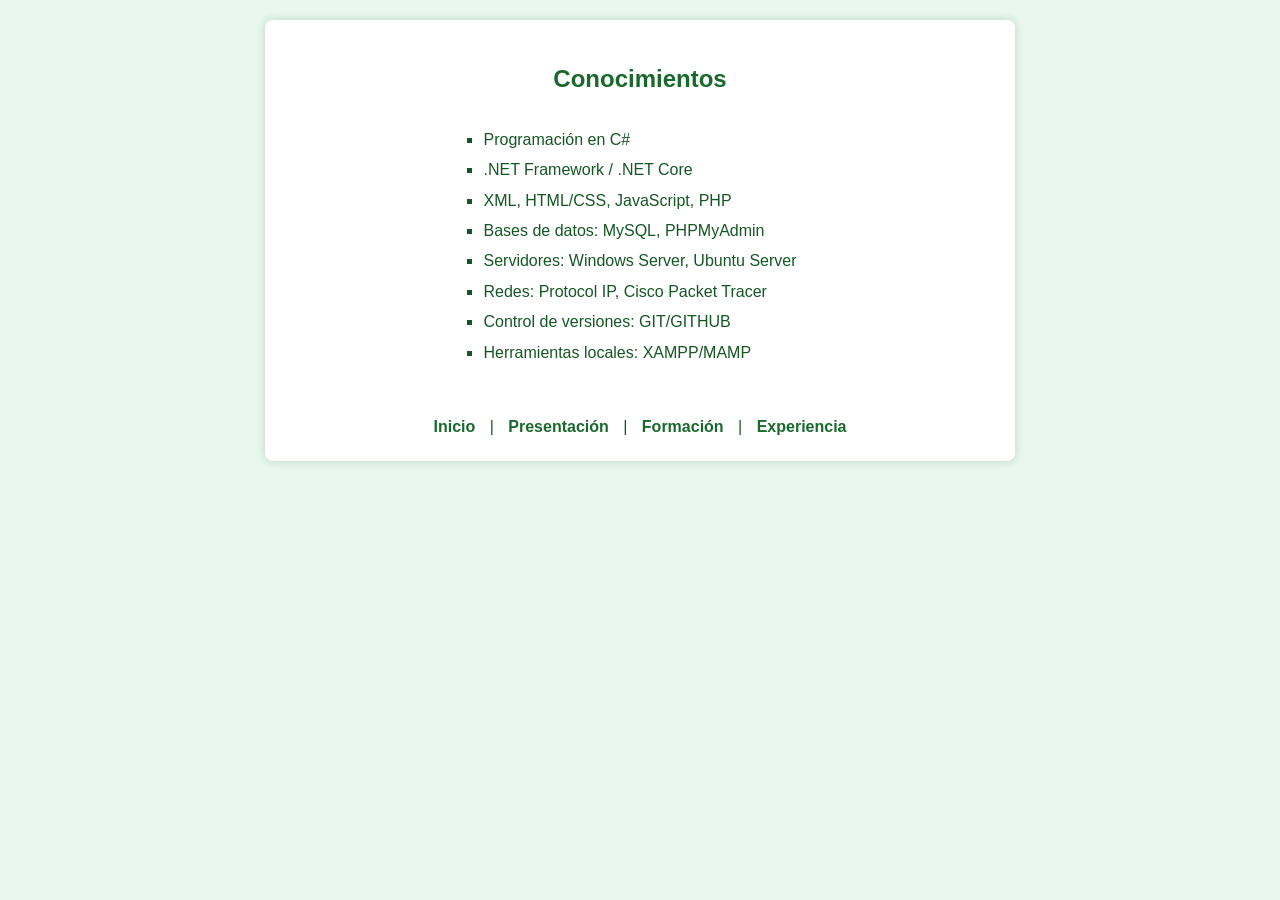
==== conocimientos.html @ 52dd7796 "lo sacamos todo de la carpeta" ====
<!DOCTYPE html>
<html lang="es">
<head>
    <meta charset="UTF-8" />
    <title>Conocimientos</title>
    <link rel="stylesheet" href="conocimientos.css" />
</head>
<body>
    <main>
        <section class="conocimientos">
            <h1>Conocimientos</h1>
            <ul>
                <li>Programación en C#</li>
                <li>.NET Framework / .NET Core</li>
                <li>XML, HTML/CSS, JavaScript, PHP</li>
                <li>Bases de datos: MySQL, PHPMyAdmin</li>
                <li>Servidores: Windows Server, Ubuntu Server</li>
                <li>Redes: Protocol IP, Cisco Packet Tracer</li>
                <li>Control de versiones: GIT/GITHUB</li>
                <li>Herramientas locales: XAMPP/MAMP</li>
            </ul>
        </section>

        <nav>
            <a href="portafolio.html">Inicio</a> |
            <a href="presentacion.html">Presentación</a> |
            <a href="formacion.html">Formación</a> |
            <a href="experiencia.html">Experiencia</a> 
        </nav>
    </main>
</body>
</html>
---- conocimientos.css ----
body {
    font-family: 'Segoe UI', Tahoma, Geneva, Verdana, sans-serif;
    background-color: #e9f7ef;
    color: #155724;
    text-align: center;
    margin: 0;
    padding: 20px;
}

main {
    max-width: 700px;
    margin: auto;
    background: white;
    padding: 25px;
    border-radius: 8px;
    box-shadow: 0 0 10px rgba(21, 87, 36, 0.2);
}

h1 {
    color: #19692c;
    margin-bottom: 20px;
}

ul {
    list-style-type: square;
    padding-left: 0;
    display: inline-block;
    text-align: left;
}

ul li {
    margin-bottom: 8px;
    line-height: 1.4;
}

nav {
    margin-top: 30px;
}

nav a {
    color: #19692c;
    text-decoration: none;
    margin: 0 10px;
    font-weight: 600;
}

nav a:hover {
    text-decoration: underline;
}

.centro {
    max-width: 160px;
    margin: 10px auto 18px auto;
    display: block;
    border-radius: 8px;
    box-shadow: 0 1px 6px rgba(0,0,0,0.13);
}
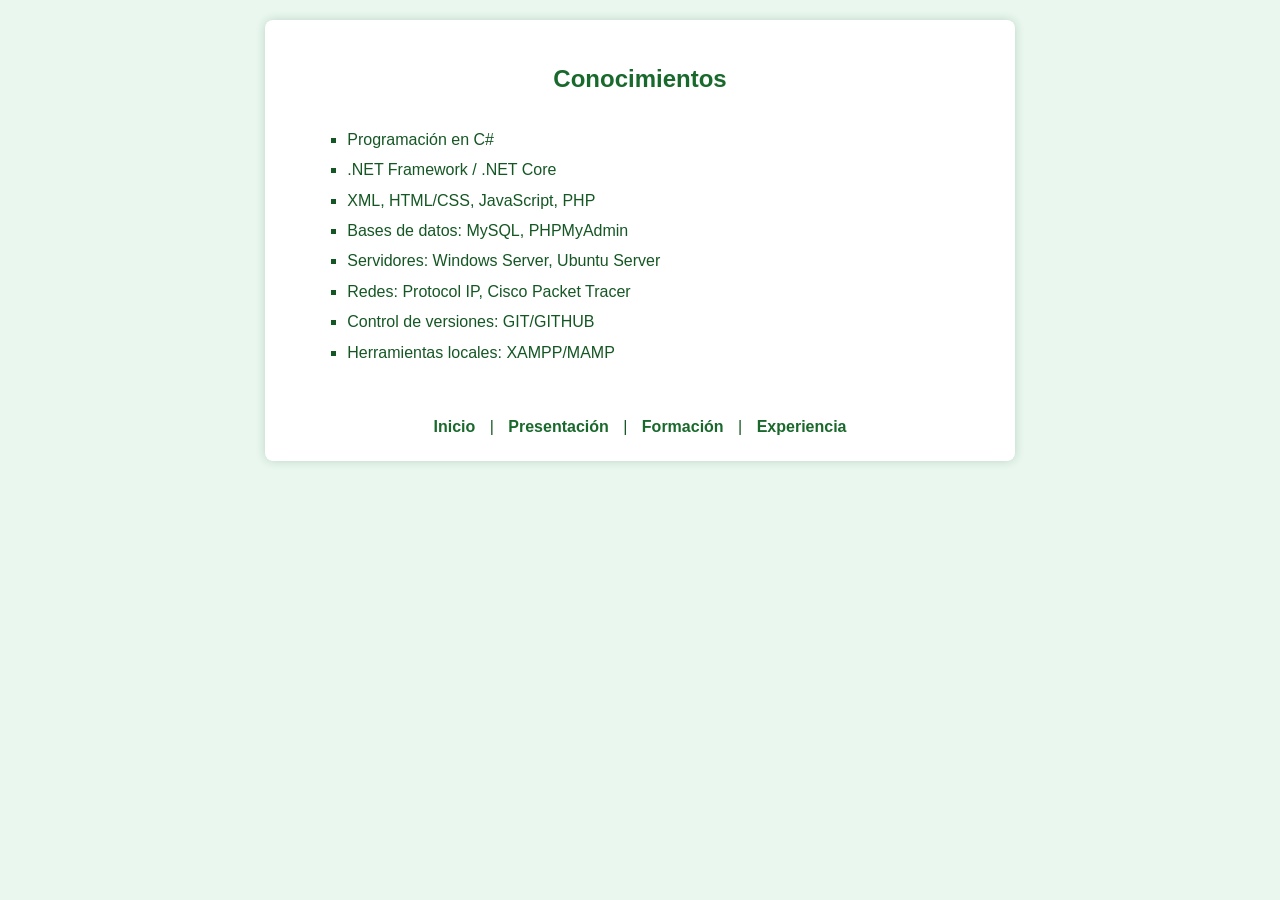
==== commit 0d1d86f9: "añado js" ====
--- a/conocimientos.html
+++ b/conocimientos.html
@@ -22,12 +22,14 @@
         </section>
 
         <nav>
-            <a href="portafolio.html">Inicio</a> |
+            <a href="index.html">Inicio</a> |
             <a href="presentacion.html">Presentación</a> |
             <a href="formacion.html">Formación</a> |
             <a href="experiencia.html">Experiencia</a> 
         </nav>
     </main>
+    <script src="main.js"></script>
+    <script src="conocimientos.js"></script>
 </body>
 </html>
 
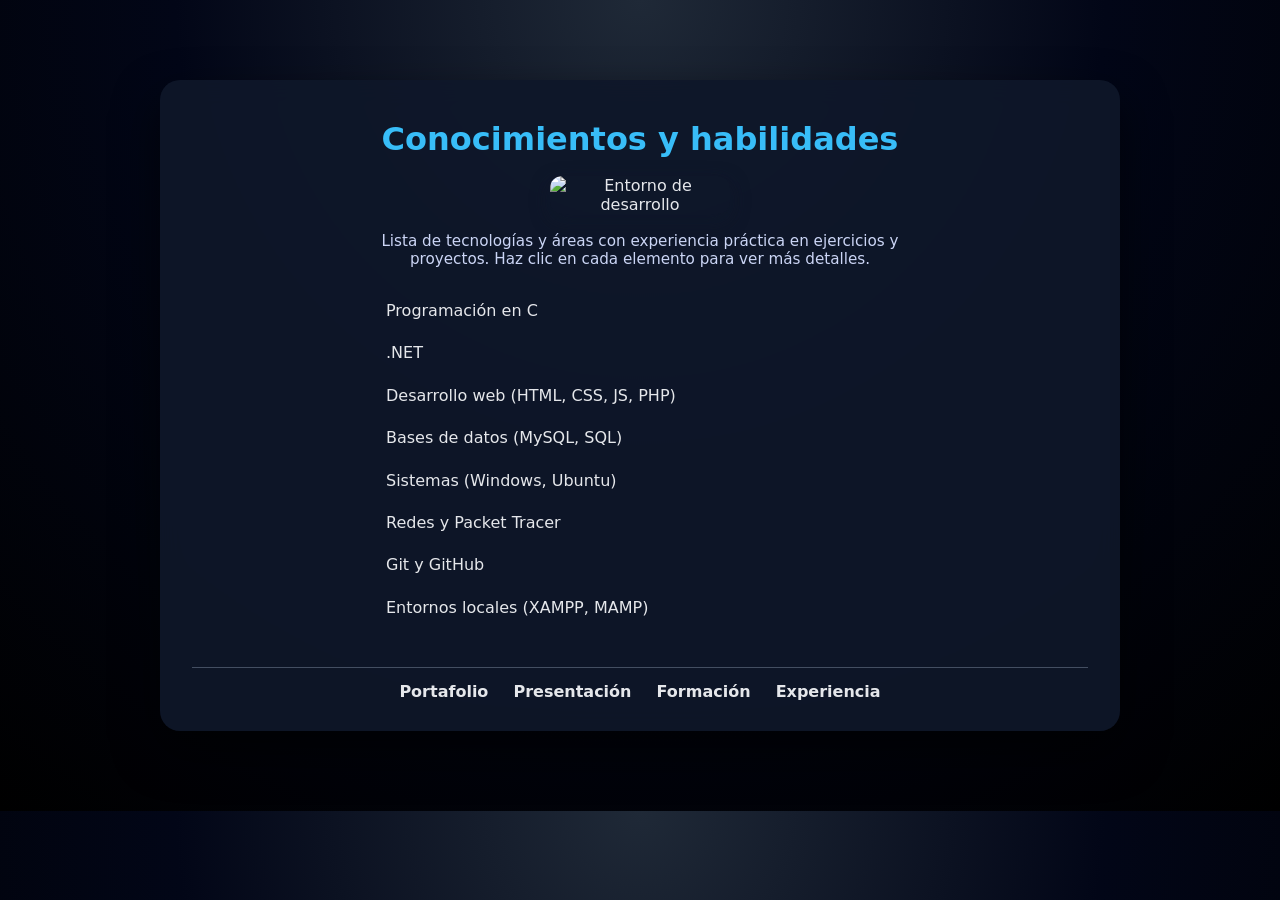
==== commit f27e8b36: "actualizando el portofolio" ====
--- a/conocimientos.html
+++ b/conocimientos.html
@@ -1,37 +1,41 @@
 <!DOCTYPE html>
 <html lang="es">
 <head>
-    <meta charset="UTF-8" />
-    <title>Conocimientos</title>
-    <link rel="stylesheet" href="conocimientos.css" />
+  <meta charset="UTF-8">
+  <title>Conocimientos - Robin Govina Madamba</title>
+  <meta name="viewport" content="width=device-width, initial-scale=1.0">
+  <link rel="stylesheet" href="conocimientos.css">
 </head>
 <body>
-    <main>
-        <section class="conocimientos">
-            <h1>Conocimientos</h1>
-            <ul>
-                <li>Programación en C#</li>
-                <li>.NET Framework / .NET Core</li>
-                <li>XML, HTML/CSS, JavaScript, PHP</li>
-                <li>Bases de datos: MySQL, PHPMyAdmin</li>
-                <li>Servidores: Windows Server, Ubuntu Server</li>
-                <li>Redes: Protocol IP, Cisco Packet Tracer</li>
-                <li>Control de versiones: GIT/GITHUB</li>
-                <li>Herramientas locales: XAMPP/MAMP</li>
-            </ul>
-        </section>
+  <main class="conocimientos">
+    <h1>Conocimientos y habilidades</h1>
 
-        <nav>
-            <a href="index.html">Inicio</a> |
-            <a href="presentacion.html">Presentación</a> |
-            <a href="formacion.html">Formación</a> |
-            <a href="experiencia.html">Experiencia</a> 
-        </nav>
-    </main>
-    <script src="main.js"></script>
-    <script src="conocimientos.js"></script>
+    <img src="img/dev-setup.jpg" alt="Entorno de desarrollo" class="centro">
+
+    <p class="intro">
+      Lista de tecnologías y áreas con experiencia práctica en ejercicios y proyectos.
+      Haz clic en cada elemento para ver más detalles.
+    </p>
+
+    <ul>
+      <li>Programación en C</li>
+      <li>.NET</li>
+      <li>Desarrollo web (HTML, CSS, JS, PHP)</li>
+      <li>Bases de datos (MySQL, SQL)</li>
+      <li>Sistemas (Windows, Ubuntu)</li>
+      <li>Redes y Packet Tracer</li>
+      <li>Git y GitHub</li>
+      <li>Entornos locales (XAMPP, MAMP)</li>
+    </ul>
+
+    <nav>
+      <a href="index.html">Portafolio</a>
+      <a href="presentacion.html">Presentación</a>
+      <a href="formacion.html">Formación</a>
+      <a href="experiencia.html">Experiencia</a>
+    </nav>
+  </main>
+
+  <script src="conocimientos.js"></script>
 </body>
 </html>
-
-
-
--- a/conocimientos.css
+++ b/conocimientos.css
@@ -1,60 +1,153 @@
-body {
-    font-family: 'Segoe UI', Tahoma, Geneva, Verdana, sans-serif;
-    background-color: #e9f7ef;
-    color: #155724;
-    text-align: center;
-    margin: 0;
-    padding: 20px;
+*,
+*::before,
+*::after {
+  box-sizing: border-box;
+  margin: 0;
+  padding: 0;
 }
 
-main {
-    max-width: 700px;
-    margin: auto;
-    background: white;
-    padding: 25px;
-    border-radius: 8px;
-    box-shadow: 0 0 10px rgba(21, 87, 36, 0.2);
+body {
+  font-family: 'Poppins', system-ui, -apple-system, BlinkMacSystemFont,
+    'Segoe UI', Tahoma, Geneva, Verdana, sans-serif;
+  background: radial-gradient(circle at top, #1f2937 0, #020617 45%, #000 100%);
+  color: #e5e7eb;
+  text-align: center;
+  padding: 20px;
+}
+
+main.conocimientos {
+  max-width: 960px;
+  margin: 60px auto;
+  background: rgba(15, 23, 42, 0.92);
+  padding: 40px 32px 30px;
+  border-radius: 20px;
+  box-shadow: 0 20px 45px rgba(0, 0, 0, 0.6);
+  backdrop-filter: blur(12px);
 }
 
 h1 {
-    color: #19692c;
-    margin-bottom: 20px;
+  color: #38bdf8;
+  margin-bottom: 18px;
+  font-size: 2rem;
 }
 
+.centro {
+  max-width: 180px;
+  margin: 10px auto 18px auto;
+  display: block;
+  border-radius: 12px;
+  box-shadow: 0 6px 18px rgba(15, 23, 42, 0.9);
+}
+
+.intro {
+  max-width: 600px;
+  margin: 0 auto 18px;
+  font-size: 0.95rem;
+  color: #cbd5f5;
+}
+
+/* Lista */
 ul {
-    list-style-type: square;
-    padding-left: 0;
-    display: inline-block;
-    text-align: left;
+  list-style-type: none;
+  padding-left: 0;
+  display: inline-block;
+  text-align: left;
+  margin-top: 8px;
 }
 
 ul li {
-    margin-bottom: 8px;
-    line-height: 1.4;
+  margin-bottom: 8px;
+  line-height: 1.4;
+  padding: 6px 10px;
+  border-radius: 8px;
+  cursor: pointer;
+  transition: background-color 0.2s ease, transform 0.2s ease, box-shadow 0.2s ease;
+  position: relative;
+  color: #e5e7eb;
 }
 
+/* Panel de detalle: totalmente oculto al inicio */
+.detalle-conocimiento {
+  margin: 0 0 0 8px;
+  padding: 0 10px;
+  border-radius: 10px;
+  background: linear-gradient(145deg, #020617, #02091b);
+  box-shadow: 0 8px 20px rgba(15, 23, 42, 0.9);
+  color: #e0f2fe;
+  max-width: 520px;
+
+  max-height: 0;
+  opacity: 0;
+  overflow: hidden;
+  pointer-events: none;
+  transition:
+    max-height 0.3s ease,
+    opacity 0.2s ease,
+    padding 0.2s ease,
+    margin 0.2s ease;
+}
+
+/* Estado visible (clase que pondremos desde JS) */
+.detalle-conocimiento.abierto {
+  max-height: 200px;          /* suficiente para el texto */
+  opacity: 1;
+  padding-top: 8px;
+  padding-bottom: 8px;
+  margin-top: 4px;
+  margin-bottom: 10px;
+  pointer-events: auto;
+}
+
+/* Nav */
 nav {
-    margin-top: 30px;
+  margin-top: 30px;
+  border-top: 1px solid rgba(148, 163, 184, 0.4);
+  padding-top: 14px;
 }
 
 nav a {
-    color: #19692c;
-    text-decoration: none;
-    margin: 0 10px;
-    font-weight: 600;
+  color: #e5e7eb;
+  text-decoration: none;
+  margin: 0 10px;
+  font-weight: 600;
+  position: relative;
+  padding-bottom: 2px;
 }
 
-nav a:hover {
-    text-decoration: underline;
+nav a::after {
+  content: "";
+  position: absolute;
+  left: 0;
+  bottom: 0;
+  height: 2px;
+  width: 0;
+  background: #f97316;
+  transition: width 0.25s ease;
 }
 
-.centro {
-    max-width: 160px;
-    margin: 10px auto 18px auto;
-    display: block;
-    border-radius: 8px;
-    box-shadow: 0 1px 6px rgba(0,0,0,0.13);
+nav a:hover::after {
+  width: 100%;
 }
 
+/* Hover items */
+ul li:hover {
+  background-color: rgba(56, 189, 248, 0.12);
+  transform: translateY(-2px);
+  box-shadow: 0 6px 16px rgba(15, 23, 42, 0.85);
+}
 
-  +@media (max-width: 600px) {
+  main.conocimientos {
+    margin: 24px 12px;
+    padding: 28px 18px 20px;
+  }
+
+  h1 {
+    font-size: 1.7rem;
+  }
+
+  nav a {
+    margin: 0 6px;
+    font-size: 0.95rem;
+  }
+}
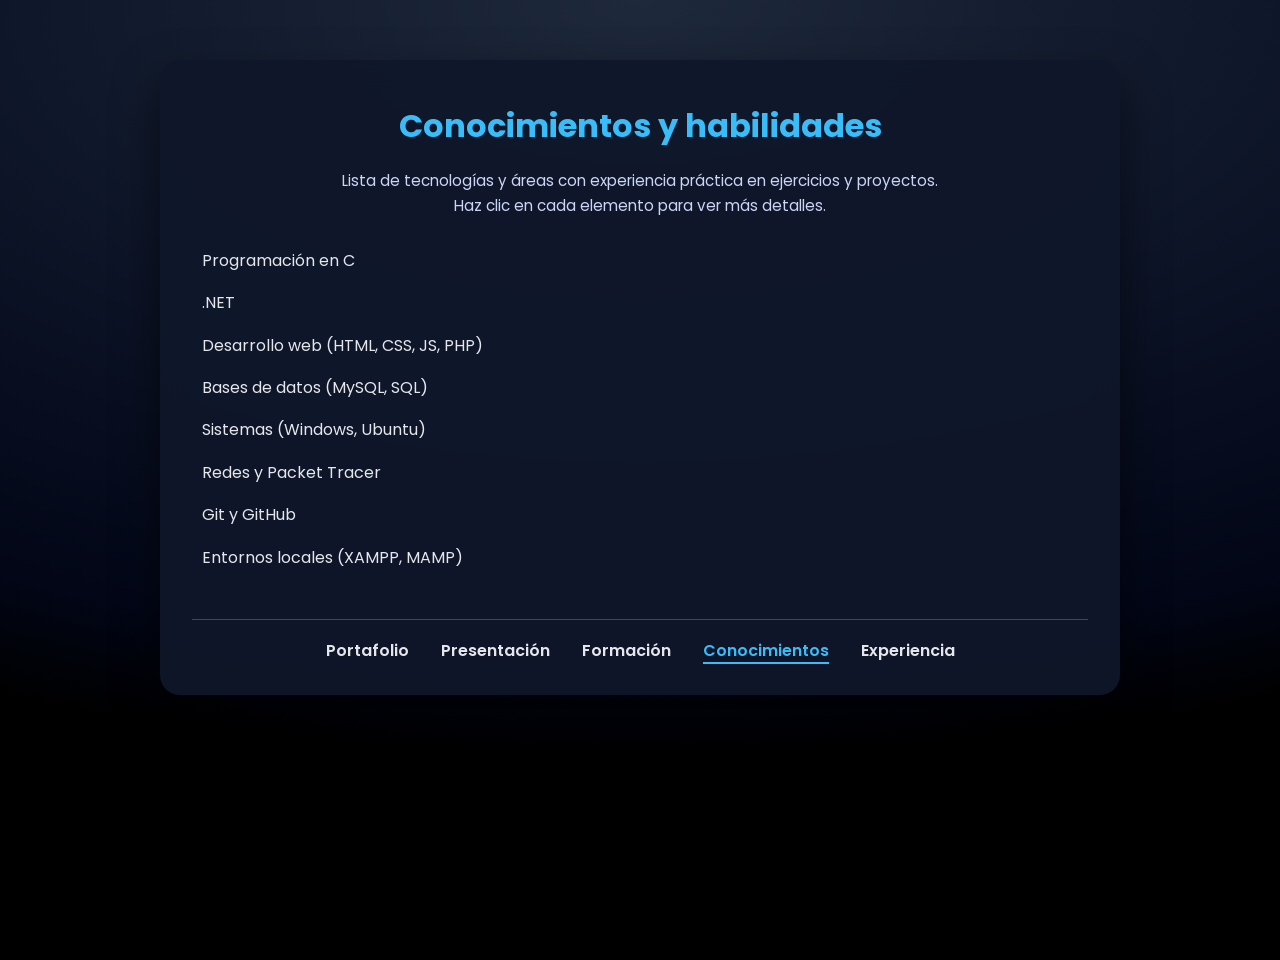
==== commit a3c2285b: "más mejoras del código en si" ====
--- a/conocimientos.html
+++ b/conocimientos.html
@@ -4,20 +4,23 @@
   <meta charset="UTF-8">
   <title>Conocimientos - Robin Govina Madamba</title>
   <meta name="viewport" content="width=device-width, initial-scale=1.0">
+  <link rel="preconnect" href="https://fonts.googleapis.com">
+  <link rel="preconnect" href="https://fonts.gstatic.com" crossorigin>
+  <link href="https://fonts.googleapis.com/css2?family=Poppins:wght@300;400;600;700&display=swap" rel="stylesheet">
+  <link rel="stylesheet" href="base.css">
   <link rel="stylesheet" href="conocimientos.css">
 </head>
 <body>
+  <a href="#conocimientos-list" class="skip-link">Ir a la lista</a>
   <main class="conocimientos">
     <h1>Conocimientos y habilidades</h1>
-
-    <img src="img/dev-setup.jpg" alt="Entorno de desarrollo" class="centro">
 
     <p class="intro">
       Lista de tecnologías y áreas con experiencia práctica en ejercicios y proyectos.
       Haz clic en cada elemento para ver más detalles.
     </p>
 
-    <ul>
+    <ul id="conocimientos-list">
       <li>Programación en C</li>
       <li>.NET</li>
       <li>Desarrollo web (HTML, CSS, JS, PHP)</li>
@@ -32,6 +35,7 @@
       <a href="index.html">Portafolio</a>
       <a href="presentacion.html">Presentación</a>
       <a href="formacion.html">Formación</a>
+      <a href="conocimientos.html" class="current">Conocimientos</a>
       <a href="experiencia.html">Experiencia</a>
     </nav>
   </main>
--- a/base.css
+++ b/base.css
@@ -0,0 +1,176 @@
+/* Base: design tokens, reset, typography, nav, a11y — sin frameworks */
+
+:root {
+  --color-bg: #0a0e17;
+  --color-bg-card: rgba(15, 23, 42, 0.94);
+  --color-bg-elevated: linear-gradient(145deg, #0f172a, #020617);
+  --color-surface: #02091b;
+  --color-text: #e5e7eb;
+  --color-text-muted: #cbd5f5;
+  --color-accent: #38bdf8;
+  --color-accent-soft: #7dd3fc;
+  --color-cta: #f97316;
+  --color-border: rgba(148, 163, 184, 0.35);
+  --color-glow: rgba(56, 189, 248, 0.25);
+  --radius-sm: 10px;
+  --radius-md: 16px;
+  --radius-lg: 20px;
+  --shadow-card: 0 20px 45px rgba(0, 0, 0, 0.55);
+  --shadow-elevated: 0 16px 36px rgba(15, 23, 42, 0.9);
+  --transition-fast: 0.2s ease;
+  --transition-smooth: 0.3s ease;
+}
+
+@media (prefers-reduced-motion: reduce) {
+  :root {
+    --transition-fast: 0.01ms;
+    --transition-smooth: 0.01ms;
+  }
+}
+
+*,
+*::before,
+*::after {
+  box-sizing: border-box;
+  margin: 0;
+  padding: 0;
+}
+
+html {
+  scroll-behavior: smooth;
+}
+
+@media (prefers-reduced-motion: reduce) {
+  html {
+    scroll-behavior: auto;
+  }
+}
+
+body {
+  font-family: 'Poppins', system-ui, -apple-system, BlinkMacSystemFont,
+    'Segoe UI', Tahoma, Geneva, Verdana, sans-serif;
+  background: radial-gradient(ellipse 120% 80% at 50% 0%, #1e293b 0%, #0f172a 40%, #020617 85%, #000 100%);
+  color: var(--color-text);
+  min-height: 100vh;
+  line-height: 1.6;
+}
+
+/* Skip link */
+.skip-link {
+  position: absolute;
+  top: -100%;
+  left: 1rem;
+  z-index: 9999;
+  padding: 0.6rem 1rem;
+  background: var(--color-cta);
+  color: #fff;
+  font-weight: 600;
+  text-decoration: none;
+  border-radius: var(--radius-sm);
+  transition: top var(--transition-fast);
+}
+
+.skip-link:focus {
+  top: 1rem;
+}
+
+/* Contenedor principal compartido */
+main {
+  max-width: 960px;
+  margin: 60px auto;
+  padding: 40px 32px 32px;
+  background: var(--color-bg-card);
+  border-radius: var(--radius-lg);
+  box-shadow: var(--shadow-card);
+  backdrop-filter: blur(14px);
+}
+
+/* Navegación global */
+nav {
+  margin-top: 28px;
+  text-align: center;
+  border-top: 1px solid var(--color-border);
+  padding-top: 18px;
+}
+
+nav a {
+  color: var(--color-text);
+  text-decoration: none;
+  font-weight: 600;
+  margin: 0 14px;
+  font-size: 1rem;
+  position: relative;
+  padding-bottom: 2px;
+}
+
+nav a::after {
+  content: "";
+  position: absolute;
+  left: 0;
+  bottom: 0;
+  height: 2px;
+  width: 0;
+  background: var(--color-cta);
+  transition: width var(--transition-fast);
+}
+
+nav a:hover::after,
+nav a:focus-visible::after {
+  width: 100%;
+}
+
+nav a.current {
+  color: var(--color-accent);
+}
+
+nav a.current::after {
+  width: 100%;
+  background: var(--color-accent);
+}
+
+/* Focus visible */
+a:focus-visible,
+button:focus-visible {
+  outline: 2px solid var(--color-accent);
+  outline-offset: 3px;
+}
+
+/* Enlaces genéricos */
+a {
+  color: var(--color-accent-soft);
+  text-decoration: none;
+}
+
+main a {
+  position: relative;
+  padding-bottom: 2px;
+}
+
+main a::after {
+  content: "";
+  position: absolute;
+  left: 0;
+  bottom: 0;
+  height: 2px;
+  width: 0;
+  background: var(--color-cta);
+  transition: width var(--transition-fast);
+}
+
+main a:hover::after,
+main a:focus-visible::after {
+  width: 100%;
+}
+
+/* Responsivo base */
+@media (max-width: 600px) {
+  main {
+    margin: 24px 12px;
+    padding: 28px 18px 20px;
+  }
+
+  nav a {
+    margin: 0 8px;
+    font-size: 0.95rem;
+  }
+}
--- a/conocimientos.css
+++ b/conocimientos.css
@@ -1,52 +1,20 @@
-*,
-*::before,
-*::after {
-  box-sizing: border-box;
-  margin: 0;
-  padding: 0;
-}
-
-body {
-  font-family: 'Poppins', system-ui, -apple-system, BlinkMacSystemFont,
-    'Segoe UI', Tahoma, Geneva, Verdana, sans-serif;
-  background: radial-gradient(circle at top, #1f2937 0, #020617 45%, #000 100%);
-  color: #e5e7eb;
-  text-align: center;
-  padding: 20px;
-}
-
-main.conocimientos {
-  max-width: 960px;
-  margin: 60px auto;
-  background: rgba(15, 23, 42, 0.92);
-  padding: 40px 32px 30px;
-  border-radius: 20px;
-  box-shadow: 0 20px 45px rgba(0, 0, 0, 0.6);
-  backdrop-filter: blur(12px);
-}
+/* Conocimientos — usa base.css */
 
 h1 {
-  color: #38bdf8;
+  color: var(--color-accent);
   margin-bottom: 18px;
   font-size: 2rem;
-}
-
-.centro {
-  max-width: 180px;
-  margin: 10px auto 18px auto;
-  display: block;
-  border-radius: 12px;
-  box-shadow: 0 6px 18px rgba(15, 23, 42, 0.9);
+  text-align: center;
 }
 
 .intro {
   max-width: 600px;
   margin: 0 auto 18px;
   font-size: 0.95rem;
-  color: #cbd5f5;
+  color: var(--color-text-muted);
+  text-align: center;
 }
 
-/* Lista */
 ul {
   list-style-type: none;
   padding-left: 0;
@@ -61,35 +29,36 @@
   padding: 6px 10px;
   border-radius: 8px;
   cursor: pointer;
-  transition: background-color 0.2s ease, transform 0.2s ease, box-shadow 0.2s ease;
+  transition: background-color var(--transition-fast), transform var(--transition-fast),
+    box-shadow var(--transition-fast);
   position: relative;
-  color: #e5e7eb;
+  color: var(--color-text);
 }
 
-/* Panel de detalle: totalmente oculto al inicio */
+ul li:hover {
+  background-color: rgba(56, 189, 248, 0.12);
+  transform: translateY(-2px);
+  box-shadow: 0 6px 16px rgba(15, 23, 42, 0.85);
+}
+
 .detalle-conocimiento {
   margin: 0 0 0 8px;
   padding: 0 10px;
-  border-radius: 10px;
-  background: linear-gradient(145deg, #020617, #02091b);
+  border-radius: var(--radius-sm);
+  background: var(--color-bg-elevated);
   box-shadow: 0 8px 20px rgba(15, 23, 42, 0.9);
   color: #e0f2fe;
   max-width: 520px;
-
   max-height: 0;
   opacity: 0;
   overflow: hidden;
   pointer-events: none;
-  transition:
-    max-height 0.3s ease,
-    opacity 0.2s ease,
-    padding 0.2s ease,
+  transition: max-height 0.3s ease, opacity 0.2s ease, padding 0.2s ease,
     margin 0.2s ease;
 }
 
-/* Estado visible (clase que pondremos desde JS) */
 .detalle-conocimiento.abierto {
-  max-height: 200px;          /* suficiente para el texto */
+  max-height: 200px;
   opacity: 1;
   padding-top: 8px;
   padding-bottom: 8px;
@@ -98,56 +67,8 @@
   pointer-events: auto;
 }
 
-/* Nav */
-nav {
-  margin-top: 30px;
-  border-top: 1px solid rgba(148, 163, 184, 0.4);
-  padding-top: 14px;
-}
-
-nav a {
-  color: #e5e7eb;
-  text-decoration: none;
-  margin: 0 10px;
-  font-weight: 600;
-  position: relative;
-  padding-bottom: 2px;
-}
-
-nav a::after {
-  content: "";
-  position: absolute;
-  left: 0;
-  bottom: 0;
-  height: 2px;
-  width: 0;
-  background: #f97316;
-  transition: width 0.25s ease;
-}
-
-nav a:hover::after {
-  width: 100%;
-}
-
-/* Hover items */
-ul li:hover {
-  background-color: rgba(56, 189, 248, 0.12);
-  transform: translateY(-2px);
-  box-shadow: 0 6px 16px rgba(15, 23, 42, 0.85);
-}
-
 @media (max-width: 600px) {
-  main.conocimientos {
-    margin: 24px 12px;
-    padding: 28px 18px 20px;
-  }
-
   h1 {
     font-size: 1.7rem;
   }
-
-  nav a {
-    margin: 0 6px;
-    font-size: 0.95rem;
-  }
 }
